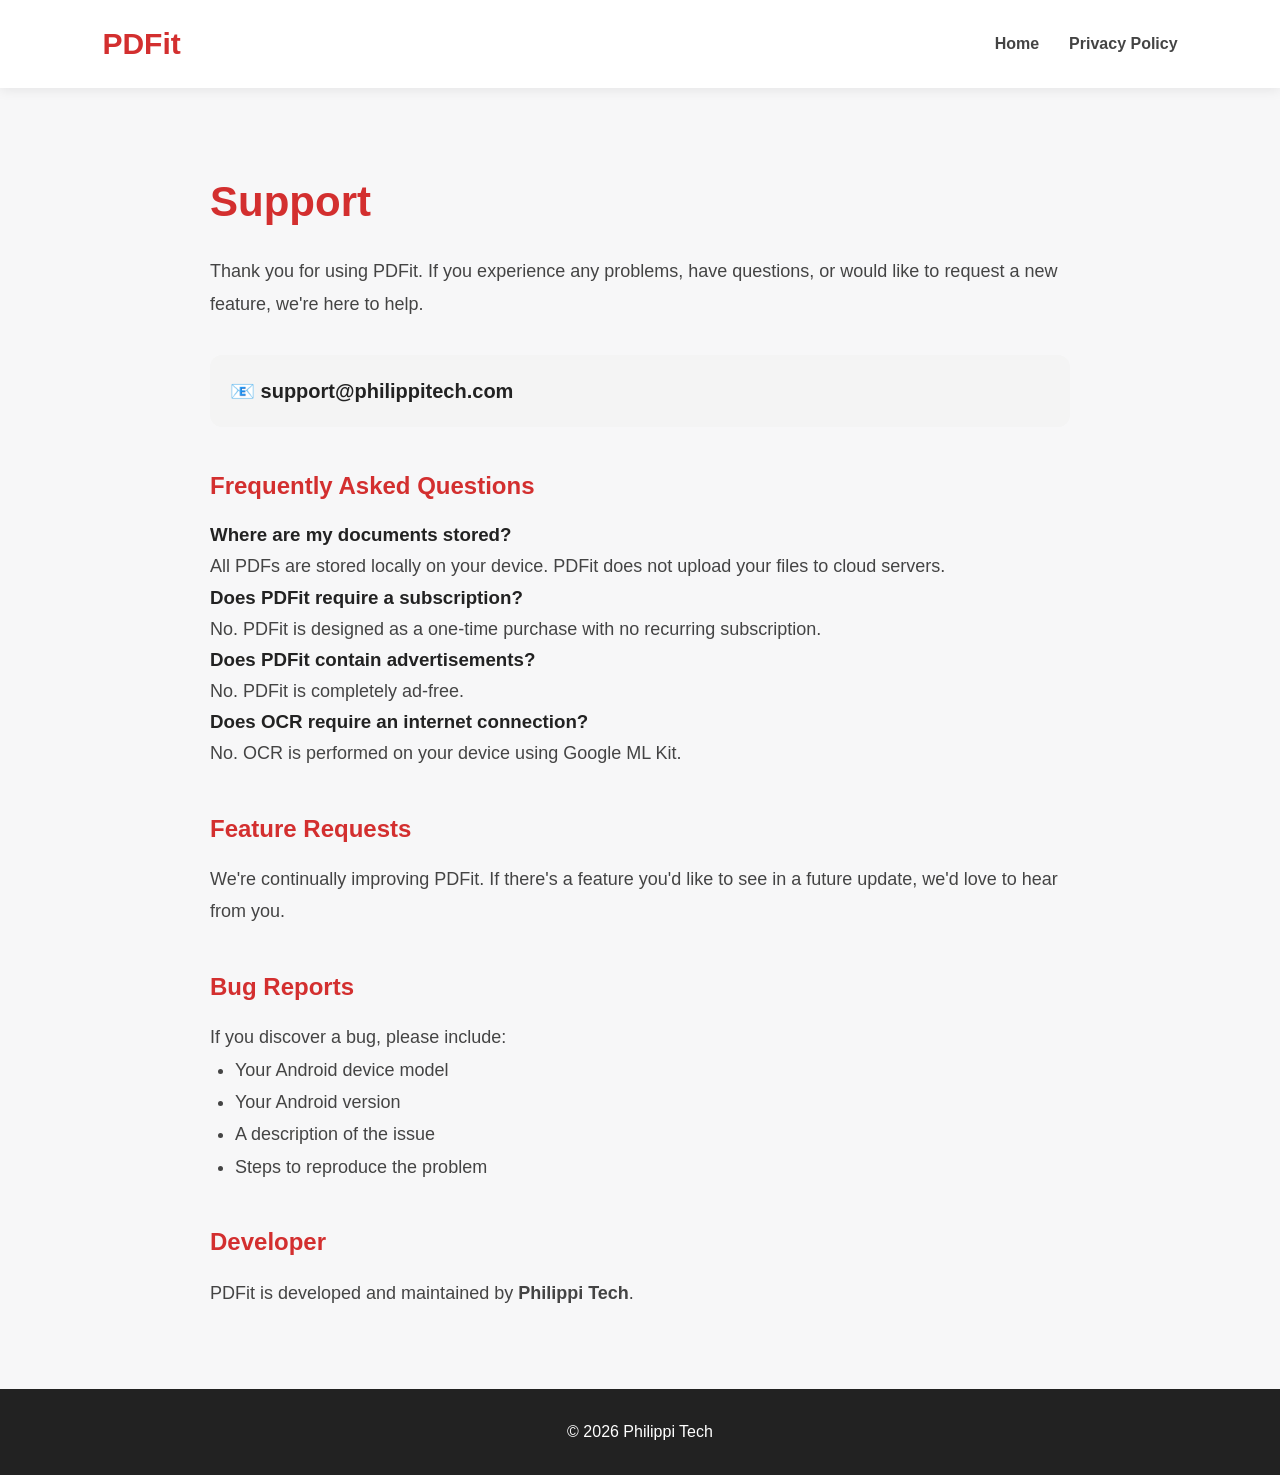
==== support.html @ 1391f456 "added support page" ====
<!DOCTYPE html>
<html lang="en">
<head>
    <meta charset="UTF-8">
    <meta name="viewport" content="width=device-width, initial-scale=1.0">
    <title>Support | PDFit</title>

    <link rel="stylesheet" href="style.css">

    <style>
        .support-container{
            max-width:900px;
            margin:auto;
            padding:80px 20px;
        }

        .support-container h1{
            font-size:42px;
            color:#D32F2F;
            margin-bottom:20px;
        }

        .support-container h2{
            margin-top:40px;
            margin-bottom:15px;
            color:#D32F2F;
        }

        .support-container p,
        .support-container li{
            font-size:18px;
            line-height:1.8;
            color:#444;
        }

        .support-container ul{
            padding-left:25px;
        }

        .email-box{
            margin:35px 0;
            padding:20px;
            border-radius:12px;
            background:#f4f4f4;
            font-size:20px;
            font-weight:600;
        }
    </style>
</head>

<body>

<header>

    <div class="logo">PDFit</div>

    <nav>
        <a href="index.html">Home</a>
        <a href="privacy-policy.html">Privacy Policy</a>
    </nav>

</header>

<div class="support-container">

    <h1>Support</h1>

    <p>
        Thank you for using PDFit.
        If you experience any problems, have questions, or would like to request a new feature, we're here to help.
    </p>

    <div class="email-box">
        📧 support@philippitech.com
    </div>

    <h2>Frequently Asked Questions</h2>

    <h3>Where are my documents stored?</h3>

    <p>
        All PDFs are stored locally on your device.
        PDFit does not upload your files to cloud servers.
    </p>

    <h3>Does PDFit require a subscription?</h3>

    <p>
        No.
        PDFit is designed as a one-time purchase with no recurring subscription.
    </p>

    <h3>Does PDFit contain advertisements?</h3>

    <p>
        No.
        PDFit is completely ad-free.
    </p>

    <h3>Does OCR require an internet connection?</h3>

    <p>
        No.
        OCR is performed on your device using Google ML Kit.
    </p>

    <h2>Feature Requests</h2>

    <p>
        We're continually improving PDFit.
        If there's a feature you'd like to see in a future update, we'd love to hear from you.
    </p>

    <h2>Bug Reports</h2>

    <p>
        If you discover a bug, please include:
    </p>

    <ul>
        <li>Your Android device model</li>
        <li>Your Android version</li>
        <li>A description of the issue</li>
        <li>Steps to reproduce the problem</li>
    </ul>

    <h2>Developer</h2>

    <p>
        PDFit is developed and maintained by <strong>Philippi Tech</strong>.
    </p>

</div>

<footer>

    <p>© 2026 Philippi Tech</p>

</footer>

</body>
</html>
---- style.css ----
*{
    margin:0;
    padding:0;
    box-sizing:border-box;
}

html{
    scroll-behavior:smooth;
}

body{
    font-family:'Inter',sans-serif;
    background:#f7f7f8;
    color:#222;
    line-height:1.6;
}

/* ---------- Header ---------- */

header{
    position:sticky;
    top:0;
    background:white;
    display:flex;
    justify-content:space-between;
    align-items:center;
    padding:20px 8%;
    box-shadow:0 2px 12px rgba(0,0,0,.08);
    z-index:100;
}

.logo{
    font-size:30px;
    font-weight:800;
    color:#D32F2F;
}

nav{
    display:flex;
    gap:30px;
}

nav a{
    text-decoration:none;
    color:#444;
    font-weight:600;
    transition:.25s;
}

nav a:hover{
    color:#D32F2F;
}

/* ---------- Hero ---------- */

.hero{

    min-height:80vh;

    display:flex;
    flex-direction:column;

    justify-content:center;
    align-items:center;

    text-align:center;

    padding:80px 20px;

    background:
    linear-gradient(
        180deg,
        #ffffff,
        #f3f4f6
    );

}

.hero h1{

    font-size:56px;

    font-weight:800;

    max-width:850px;

    margin-bottom:20px;

}

.hero p{

    font-size:22px;

    color:#666;

    max-width:700px;

}

.hero-buttons{

    margin-top:40px;

}

.primary-button{

    display:inline-block;

    padding:16px 36px;

    background:#D32F2F;

    color:white;

    border-radius:14px;

    text-decoration:none;

    font-weight:700;

    transition:.25s;

    box-shadow:
    0 10px 24px rgba(211,47,47,.35);

}

.primary-button:hover{

    transform:translateY(-4px);

    background:#b71c1c;

}

/* ---------- Sections ---------- */

section{

    padding:90px 8%;

}

section h2{

    text-align:center;

    font-size:42px;

    margin-bottom:50px;

}

/* ---------- Features ---------- */

.feature-grid{

    display:grid;

    grid-template-columns:
    repeat(auto-fit,minmax(260px,1fr));

    gap:30px;

}

.card{

    background:white;

    border-radius:18px;

    padding:35px;

    box-shadow:
    0 10px 25px rgba(0,0,0,.08);

    transition:.25s;

}

.card:hover{

    transform:translateY(-8px);

}

.card h3{

    margin-bottom:18px;

    color:#D32F2F;

    font-size:24px;

}

/* ---------- Screenshots ---------- */

#screenshots{

    text-align:center;

}

/* ---------- CTA ---------- */

.cta{

    background:#D32F2F;

    color:white;

    text-align:center;

}

.cta h2{

    color:white;

    margin-bottom:20px;

}

.cta p{

    max-width:700px;

    margin:auto;

    font-size:20px;

}

/* ---------- Footer ---------- */

footer{

    background:#222;

    color:white;

    text-align:center;

    padding:30px;

}

/* ---------- Mobile ---------- */

@media(max-width:768px){

    header{

        flex-direction:column;

        gap:20px;

    }

    nav{

        flex-wrap:wrap;

        justify-content:center;

        gap:18px;

    }

    .hero h1{

        font-size:38px;

    }

    .hero p{

        font-size:18px;

    }

    section h2{

        font-size:34px;

    }
/* ---------- Screenshot Mockups ---------- */

.subtext{
    text-align:center;
    color:#666;
    margin-top:-30px;
    margin-bottom:50px;
    font-size:18px;
}

.mockup-container{
    display:flex;
    justify-content:center;
    gap:40px;
    flex-wrap:wrap;
}

.phone-mockup{
    width:220px;
    height:420px;
    background:#111;
    border-radius:40px;
    padding:12px;
    box-shadow:0 20px 40px rgba(0,0,0,.25);
    transition:.3s;
}

.phone-mockup:hover{
    transform:translateY(-10px);
}

.screen{
    width:100%;
    height:100%;
    background:white;
    border-radius:30px;
    display:flex;
    justify-content:center;
    align-items:center;
    font-weight:600;
    color:#D32F2F;
    font-size:18px;
    text-align:center;
    padding:20px;
}

}
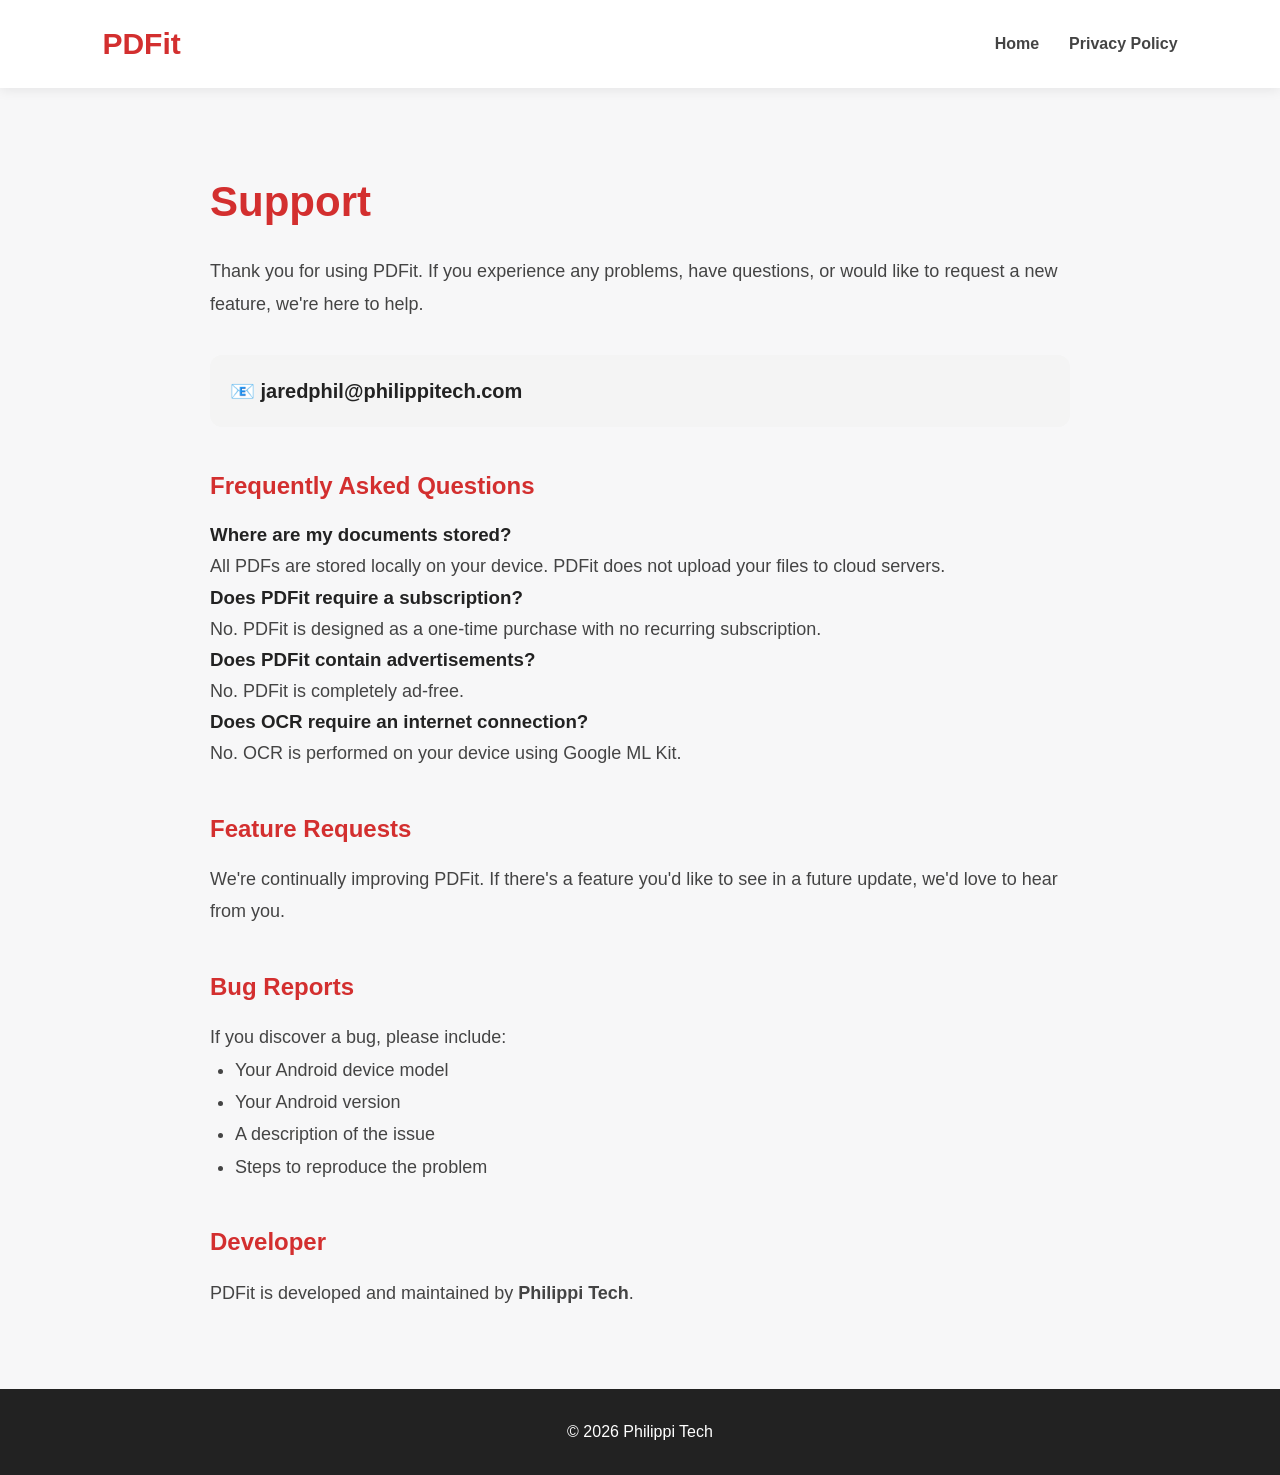
==== commit e5644db7: "updated email" ====
--- a/support.html
+++ b/support.html
@@ -71,7 +71,7 @@
     </p>
 
     <div class="email-box">
-        📧 support@philippitech.com
+        📧 jaredphil@philippitech.com
     </div>
 
     <h2>Frequently Asked Questions</h2>
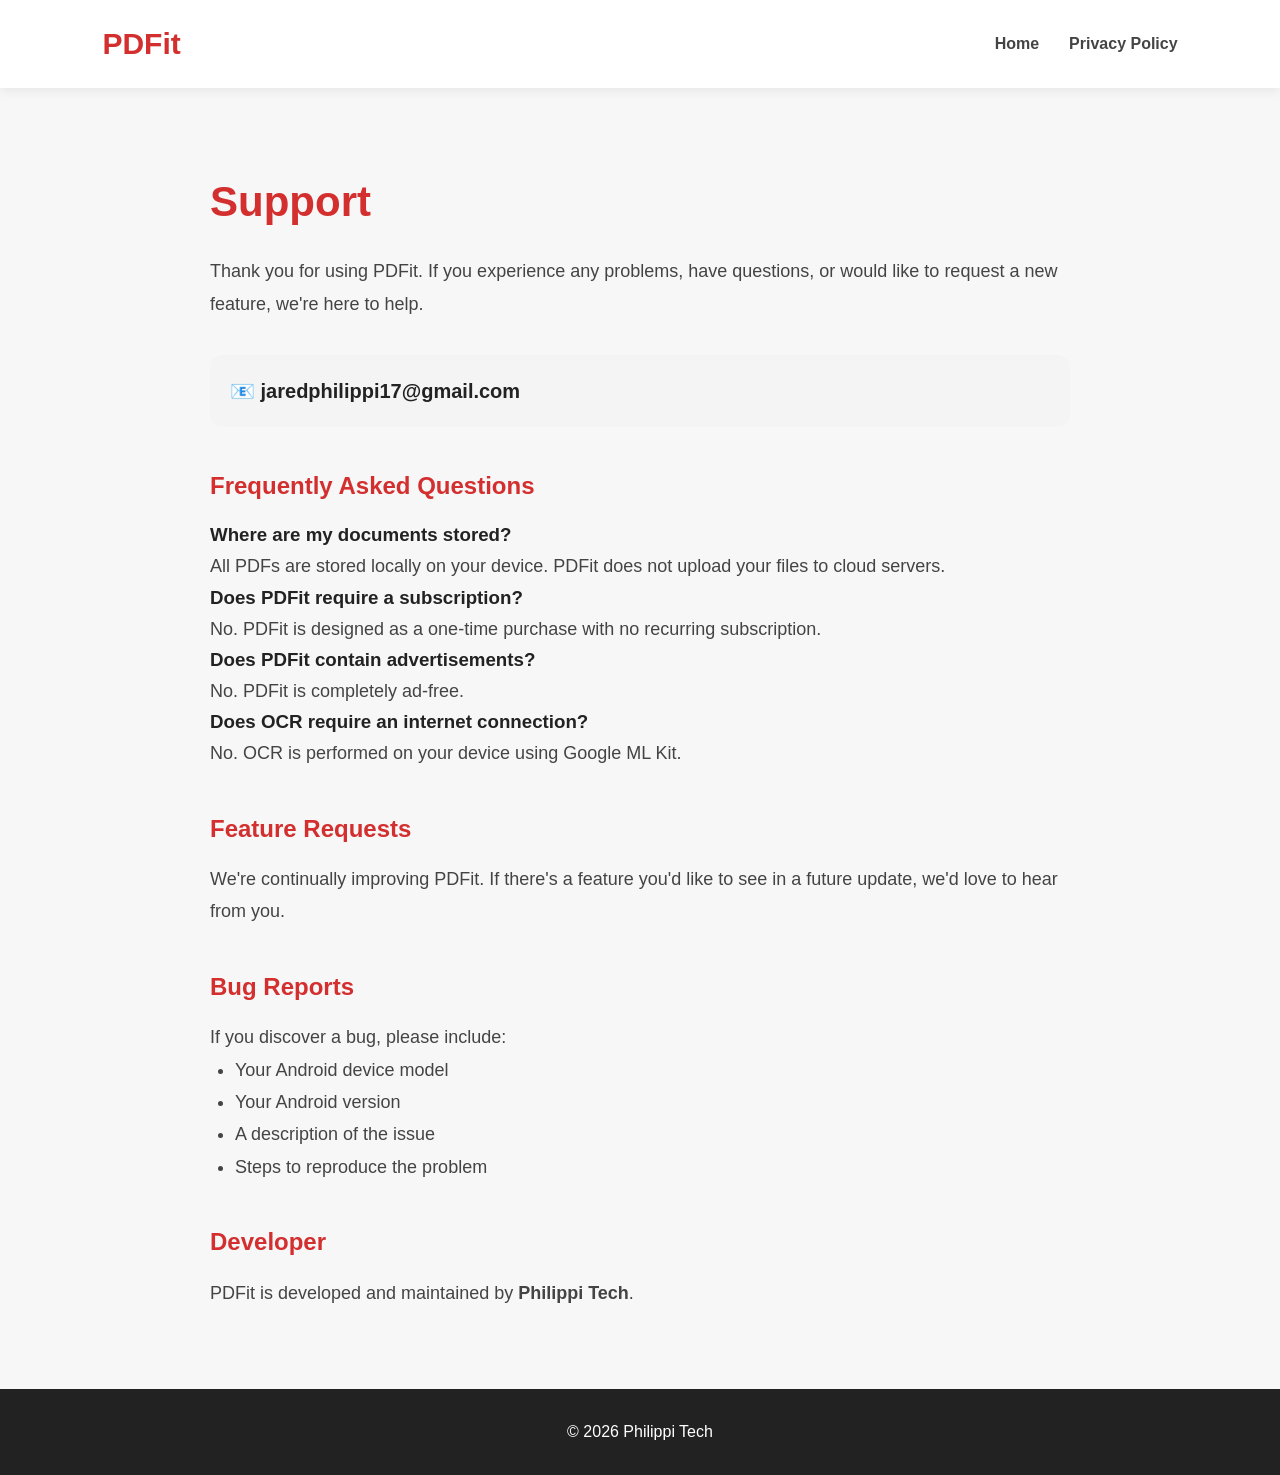
==== commit 1003152b: "fixed email" ====
--- a/support.html
+++ b/support.html
@@ -71,7 +71,7 @@
     </p>
 
     <div class="email-box">
-        📧 jaredphil@philippitech.com
+        📧 jaredphilippi17@gmail.com
     </div>
 
     <h2>Frequently Asked Questions</h2>
